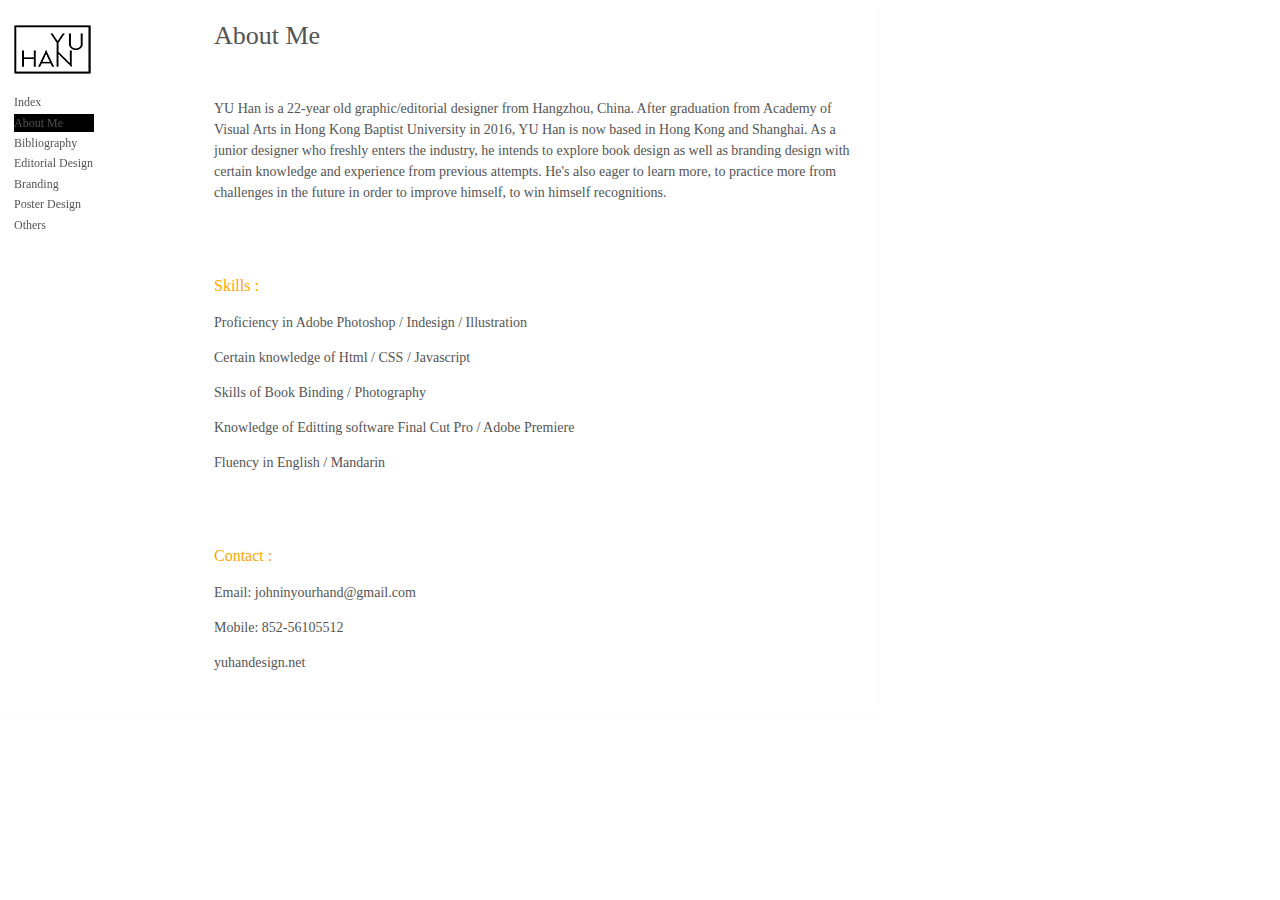
==== about_me.html @ e56b2e54 "init commit" ====
<!DOCTYPE html>
<html>
<head>
   
     <link rel="stylesheet" href="main.css">
    <script type='text/javascript' src='script.js'></script>
    </head>
<body>
<div id="navbar">
    <a href="index.html"><img id="logo" src="yuhanlogo.png" /></a>
      <ul id="navitem">
          <li><a href="index.html">Index</a></li>
          <li class="active"><a href="about_me.html">About Me</a></li>
          <li><a href="bibliography.html">Bibliography</a></li>
          <li><a href="editorial_design.html">Editorial Design</a></li>
          <li><a href="branding.html">Branding</a></li>
          <li><a href="poster_design.html">Poster Design</a></li>
          <li><a href="others.html">Others</a></li>
       </ul>
    </div>
    
    <div id="header">About Me</div>

    <div id="content">
    <p style="max-width:650px">YU Han is a 22-year old graphic/editorial designer from Hangzhou, China. After graduation from Academy of Visual Arts in Hong Kong Baptist University in 2016, YU Han is now based in Hong Kong and Shanghai. As a junior designer who freshly enters the industry, he intends to explore book design as well as branding design with certain knowledge and experience from previous attempts. He's also eager to learn more, to practice more from challenges in the future in order to improve himself, to win himself recognitions.</p>
        <br></br>
    <p style="font-family:'Minion Pro';font-size:16px;color:orange;">Skills :</p>
    <p>Proficiency in Adobe Photoshop / Indesign / Illustration</p>
    <p>Certain knowledge of Html / CSS / Javascript </p>
    <p>Skills of Book Binding / Photography</p>
    <p>Knowledge of Editting software Final Cut Pro / Adobe Premiere</p>
    <p>Fluency in English / Mandarin</p>
    <br></br>
    <p style="font-family:'Minion Pro';font-size:16px;color:orange;">Contact :</p>
    <p>Email: johninyourhand@gmail.com</p>
    <p>Mobile: 852-56105512</p>
    <p><a href="http://yuhandesign.net">yuhandesign.net</a></p>
  
</div>
    
     

   
    
</body>
</html>
	</!DOCTYPE>
---- main.css ----
body {
    margin: 0 auto;
    padding: 1.8em 1em;
    max-width: 1280px;
    font-family: "myriad pro";
    font-size: 14px;
    line-height: 1.5em;
    color: #545454;
    background-color: #ffffff;
    box-shadow: 0 0 2px rgba(0, 0, 0, 0.06);
    display: inline-block
}

#navitem {
    list-style: none;
    padding-left: 0;
    font-size: 12px;
    line-height: 1.5em;
    
}
#navitem li{
    margin-bottom: 0.2em
}

a{
    text-decoration: none;
    color: #545454;
}

#navitem a:hover {
    color:orange;
}



#navbar {
    position:fixed
        
}

.active{
    color: #ffffff;
    background-color: #000000;
    }
.active a:hover{
    color:black;
}

#header{
    padding-top: 0em;
    padding-left: 200px;
    font-size: 26px;
    margin-bottom: 2em;
}
.content{
    max-width:750px;}
.first, .second{
    max-width:750px;
    margin-bottom: 5em;}


#content{
    padding-left: 200px;
    display:block;
    list-style: none;
}

.content {
    margin-bottom: 3em;
    
}
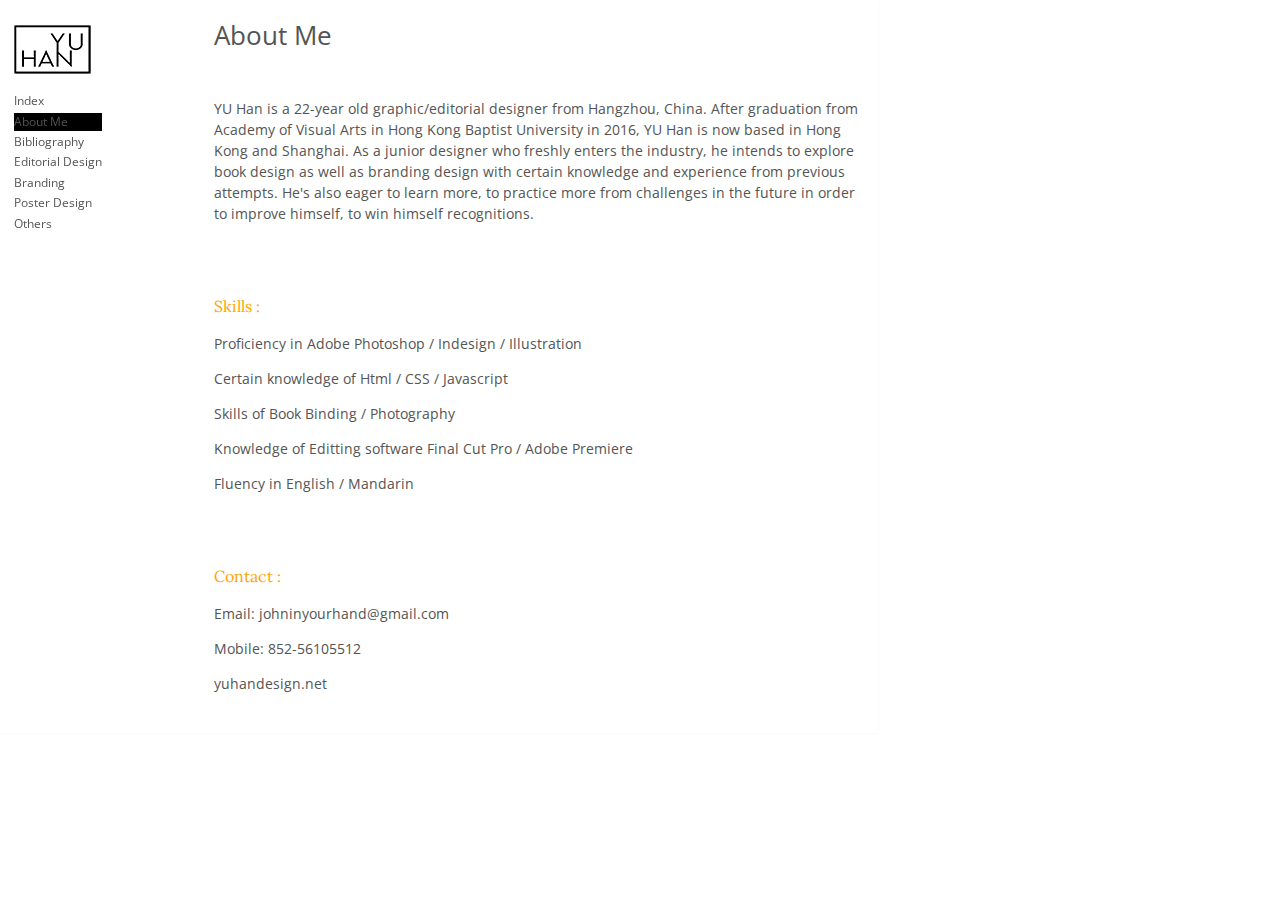
==== commit 9a6d65d4: "font changing" ====
--- a/about_me.html
+++ b/about_me.html
@@ -1,7 +1,8 @@
 <!DOCTYPE html>
 <html>
 <head>
-   
+    <link href='https://fonts.googleapis.com/css?family=Lora' rel='stylesheet' type='text/css'>
+   <link href='https://fonts.googleapis.com/css?family=Open+Sans' rel='stylesheet' type='text/css'>
      <link rel="stylesheet" href="main.css">
     <script type='text/javascript' src='script.js'></script>
     </head>
@@ -24,14 +25,14 @@
     <div id="content">
     <p style="max-width:650px">YU Han is a 22-year old graphic/editorial designer from Hangzhou, China. After graduation from Academy of Visual Arts in Hong Kong Baptist University in 2016, YU Han is now based in Hong Kong and Shanghai. As a junior designer who freshly enters the industry, he intends to explore book design as well as branding design with certain knowledge and experience from previous attempts. He's also eager to learn more, to practice more from challenges in the future in order to improve himself, to win himself recognitions.</p>
         <br></br>
-    <p style="font-family:'Minion Pro';font-size:16px;color:orange;">Skills :</p>
+    <p style="font-family: 'Lora', serif;font-size:16px;color:orange;">Skills :</p>
     <p>Proficiency in Adobe Photoshop / Indesign / Illustration</p>
     <p>Certain knowledge of Html / CSS / Javascript </p>
     <p>Skills of Book Binding / Photography</p>
     <p>Knowledge of Editting software Final Cut Pro / Adobe Premiere</p>
     <p>Fluency in English / Mandarin</p>
     <br></br>
-    <p style="font-family:'Minion Pro';font-size:16px;color:orange;">Contact :</p>
+    <p style="font-family: 'Lora', serif;font-size:16px;color:orange;">Contact :</p>
     <p>Email: johninyourhand@gmail.com</p>
     <p>Mobile: 852-56105512</p>
     <p><a href="http://yuhandesign.net">yuhandesign.net</a></p>
--- a/main.css
+++ b/main.css
@@ -2,7 +2,7 @@
     margin: 0 auto;
     padding: 1.8em 1em;
     max-width: 1280px;
-    font-family: "myriad pro";
+    font-family: 'Open Sans', sans-serif;
     font-size: 14px;
     line-height: 1.5em;
     color: #545454;
